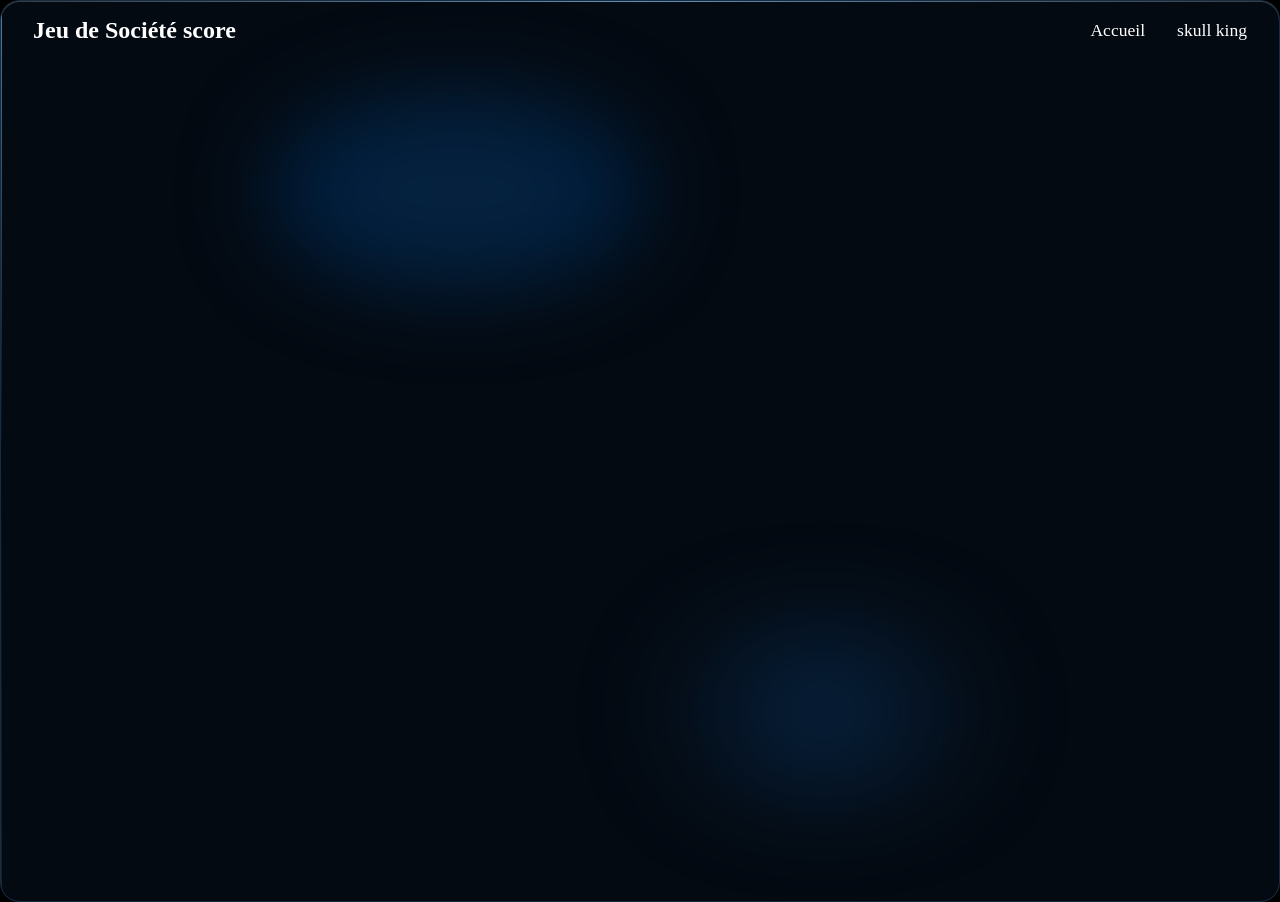
==== index.html @ c108befd "feat : adding menu + reorganisation of button" ====
<!DOCTYPE html>
<html lang="fr">
<head>
    <meta charset="UTF-8">
    <meta name="viewport" content="width=device-width, initial-scale=1.0">
    <link rel="stylesheet" href="index.css">
    <link rel="stylesheet" href="menu.css">
    <title>hub jeu de société score app</title>
</head>
<body>
    <!-- Arrière-plan lumineux et bleuté (nécessaire pour voir le flou sur fond noir) -->
    <div id="full_body" class="glass_body">
        <div class="bg-glow glow1"></div>
        <div class="bg-glow glow2"></div>
        <div id="zone_de_préparation_pour_le_menu"></div>

    </div>

        
</body>
</html>

<script src="menu.js"></script>
<script src="index.js"></script>
<!-- <script src="debug.js"></script> -->
---- index.css ----
body {
    background-color: black;
    color: white;
    margin: 0;
    min-height: 100vh;
    display: flex;
    justify-content: center;
    align-items: center;
    overflow: hidden; /* Évite les barres de défilement si les formes dépassent */
}

button{
    background-color: rgba(10, 25, 47, 0.4); 
    color: #ffffff;
    border-radius: 40px;
    
}

/* 💡 ÉLÉMENT CLÉ : Des formes lumineuses/bleutées en arrière-plan 
   pour que le flou du verre puisse créer l'effet "glasse bleuté" */
.bg-glow {
    position: absolute;
    width: 400px;
    height: 200px;
    background: radial-gradient(circle, #07223e 0%, #001f3f 70%, transparent 100%);
    border-radius: 50%;
    z-index: 0;
    filter: blur(40px);
}
.glow1 { top: 10%; left: 20%; z-index: -1; }
.glow2 { bottom: 10%; right: 20%; background: radial-gradient(circle, #07223e 0%, transparent 80%); z-index: -1; }

#full_body {
  position: relative;
  z-index: 1;
  width: 100vw;
  height: 100vh;
  
  background: rgba(10, 25, 47, 0.4); 
  
  backdrop-filter: blur(30px);
  -webkit-backdrop-filter: blur(30px);
  
  border-radius: 20px;
  
  border: 1px solid rgba(100, 180, 255, 0.2); 
  
  box-shadow: 
    0 8px 32px rgba(0, 0, 0, 0.5),
    inset 0 1px 0 rgba(255, 255, 255, 0.2),
    inset 0 -1px 0 rgba(0, 0, 0, 0.5);
  
  overflow: hidden;
  color: #ffffff;
}

#full_body::before {
  content: '';
  position: absolute;
  top: 0;
  left: 0;
  right: 0;
  height: 1px;
  background: linear-gradient(
    90deg,
    transparent,
    rgba(130, 200, 255, 0.6),
    transparent
  );
}

#full_body::after {
  content: '';
  position: absolute;
  top: 0;
  left: 0;
  width: 1px;
  height: 100%;
  background: linear-gradient(
    180deg,
    rgba(130, 200, 255, 0.6),
    transparent,
    rgba(255, 255, 255, 0.1)
  );
}
---- menu.css ----
/* Style de la barre de navigation */
.navbar {
  display: flex;
  justify-content: space-between;
  align-items: center;
  /* background-color: #333; */
  padding: 1rem 2rem;
  color: white;
}

.logo {
  font-size: 1.5rem;
  font-weight: bold;
}

/* Bouton hamburger (3 tirets) */
.hamburger {
  display: flex;
  flex-direction: column;
  justify-content: space-between;
  width: 30px;
  height: 21px;
  background: transparent;
  border: none;
  cursor: pointer;
  padding: 0;
}

.hamburger .bar {
  height: 3px;
  width: 100%;
  background-color: white;
  border-radius: 10px;
  transition: all 0.3s ease;
}

/* Animation des 3 barres vers une croix "X" */
.hamburger.active .bar:nth-child(1) {
  transform: translateY(9px) rotate(45deg);
}
.hamburger.active .bar:nth-child(2) {
  opacity: 0;
}
.hamburger.active .bar:nth-child(3) {
  transform: translateY(-9px) rotate(-45deg);
}

/* Style du menu de navigation */
.nav-menu {
  display: flex;
  list-style: none;
  margin: 0;
  padding: 0;
}

.nav-item {
  margin-left: 2rem;
}

.nav-link {
  color: white;
  text-decoration: none;
  font-size: 1.1rem;
  transition: color 0.2s ease;
}

.nav-link:hover {
  color: #00bcd4;
}

/* Version Mobile (écran <= 768px) */
@media (max-width: 768px) {
  .hamburger {
    display: flex;
  }

  .nav-menu {
    position: fixed;
    left: -100%;
    top: 60px;
    flex-direction: column;
    background-color:  rgba(10, 25, 47, 0.836);
    width: 100%;
    text-align: center;
    transition: 0.3s ease;
    box-shadow: 0 10px 27px rgba(0, 0, 0, 0.05);
    border-top: white solid 1px;
    border-bottom: white solid 1px;
  }

  .nav-menu.active {
    left: 0;
    z-index: 1;
  }

  .nav-item {
    margin: 1.5rem 0;
  }
}

/* Cache l'icône sur ordinateur */
@media (min-width: 769px) {
  .hamburger {
    display: none;
  }
}
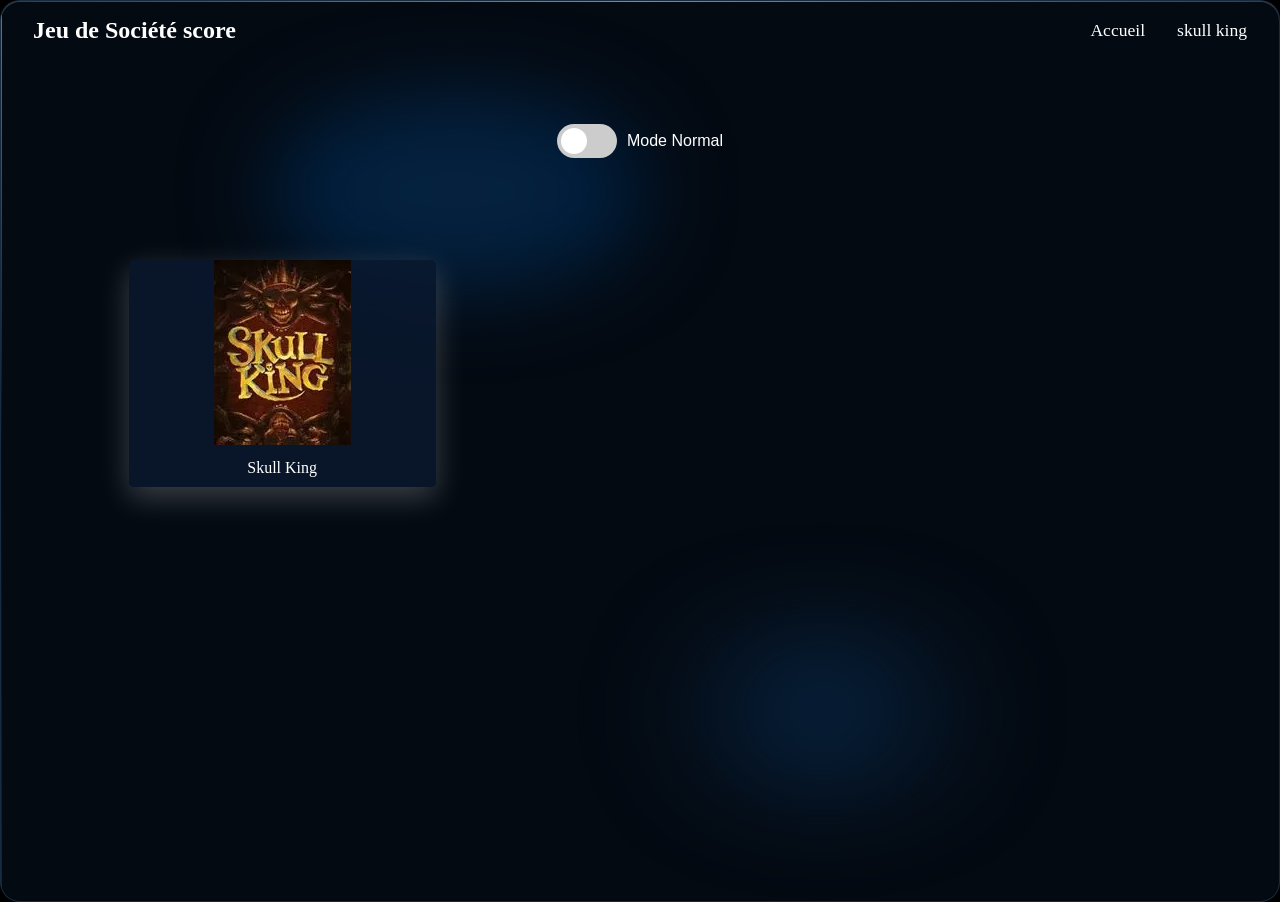
==== commit 38062ce8: "feat : ready to start skull king" ====
--- a/index.html
+++ b/index.html
@@ -8,12 +8,35 @@
     <title>hub jeu de société score app</title>
 </head>
 <body>
+    
     <!-- Arrière-plan lumineux et bleuté (nécessaire pour voir le flou sur fond noir) -->
     <div id="full_body" class="glass_body">
         <div class="bg-glow glow1"></div>
         <div class="bg-glow glow2"></div>
         <div id="zone_de_préparation_pour_le_menu"></div>
 
+        <!-- Le Bouton Switch -->
+        <div class="switch_global">
+        <div class="switch-container">
+          <label class="switch">
+            <input type="checkbox" id="urlSwitch">
+            <span class="slider"></span>
+          </label>
+          <span id="labelMode">Mode Normal</span>
+        </div>
+        </div>
+        
+        <div id="liste_des_jeux">
+            <a href="skull_king.html"
+                data-normal="/skull_king.html" 
+                data-astuce="astuces/skull_king.html"
+                class="slot_de_jeu">
+                <img src="skull_king_logo.jpg" alt=""> 
+                <div class="nom_de_jeu">
+                    Skull King
+                </div>
+            </a>
+        </div>    
     </div>
 
         
--- a/index.css
+++ b/index.css
@@ -6,7 +6,7 @@
     display: flex;
     justify-content: center;
     align-items: center;
-    overflow: hidden; /* Évite les barres de défilement si les formes dépassent */
+    /*overflow: hidden; /* Évite les barres de défilement si les formes dépassent */
 }
 
 button{
@@ -82,4 +82,99 @@
     transparent,
     rgba(255, 255, 255, 0.1)
   );
-}+}
+
+
+
+
+
+#liste_des_jeux{
+  display: grid;
+  grid-template-columns: repeat(3, 1fr);
+  gap: 5%;
+  padding: 3% 10% 0 10%;
+}
+
+.slot_de_jeu{
+  text-align: center;
+  background-color:  rgba(10, 25, 47, 0.836);
+  box-shadow: 0px 10px 30px rgba(255, 255, 255, 0.226);
+  text-decoration: none;
+  color: white;
+  border-radius: 5px;
+
+}
+
+.nom_de_jeu{
+  padding: 10px 0px;
+}
+
+img{
+  max-width: 100%;
+  height: auto;
+}
+
+
+
+/* pour avoir les astuce ou non */
+.switch_global{
+  display: flex;
+  justify-content: center;
+}
+/* Style du conteneur du switch */
+.switch-container {
+
+  display: flex;
+  align-items: center;
+  gap: 10px;
+  margin: 5%;
+  /* margin-bottom: ; */
+  font-family: sans-serif;
+}
+
+/* Le conteneur de l'interrupteur */
+.switch {
+  position: relative;
+  display: inline-block;
+  width: 60px;
+  height: 34px;
+}
+
+/* Cache la checkbox d'origine */
+.switch input {
+  opacity: 0;
+  width: 0;
+  height: 0;
+}
+
+/* Le rail du switch */
+.slider {
+  position: absolute;
+  cursor: pointer;
+  top: 0; left: 0; right: 0; bottom: 0;
+  background-color: #ccc;
+  transition: 0.4s;
+  border-radius: 34px;
+}
+
+/* Le rond du switch */
+.slider:before {
+  position: absolute;
+  content: "";
+  height: 26px;
+  width: 26px;
+  left: 4px;
+  bottom: 4px;
+  background-color: white;
+  transition: 0.4s;
+  border-radius: 50%;
+}
+
+/* Quand le switch est activé (coché) */
+input:checked + .slider {
+  background-color: #2196F3;
+}
+
+input:checked + .slider:before {
+  transform: translateX(26px);
+}
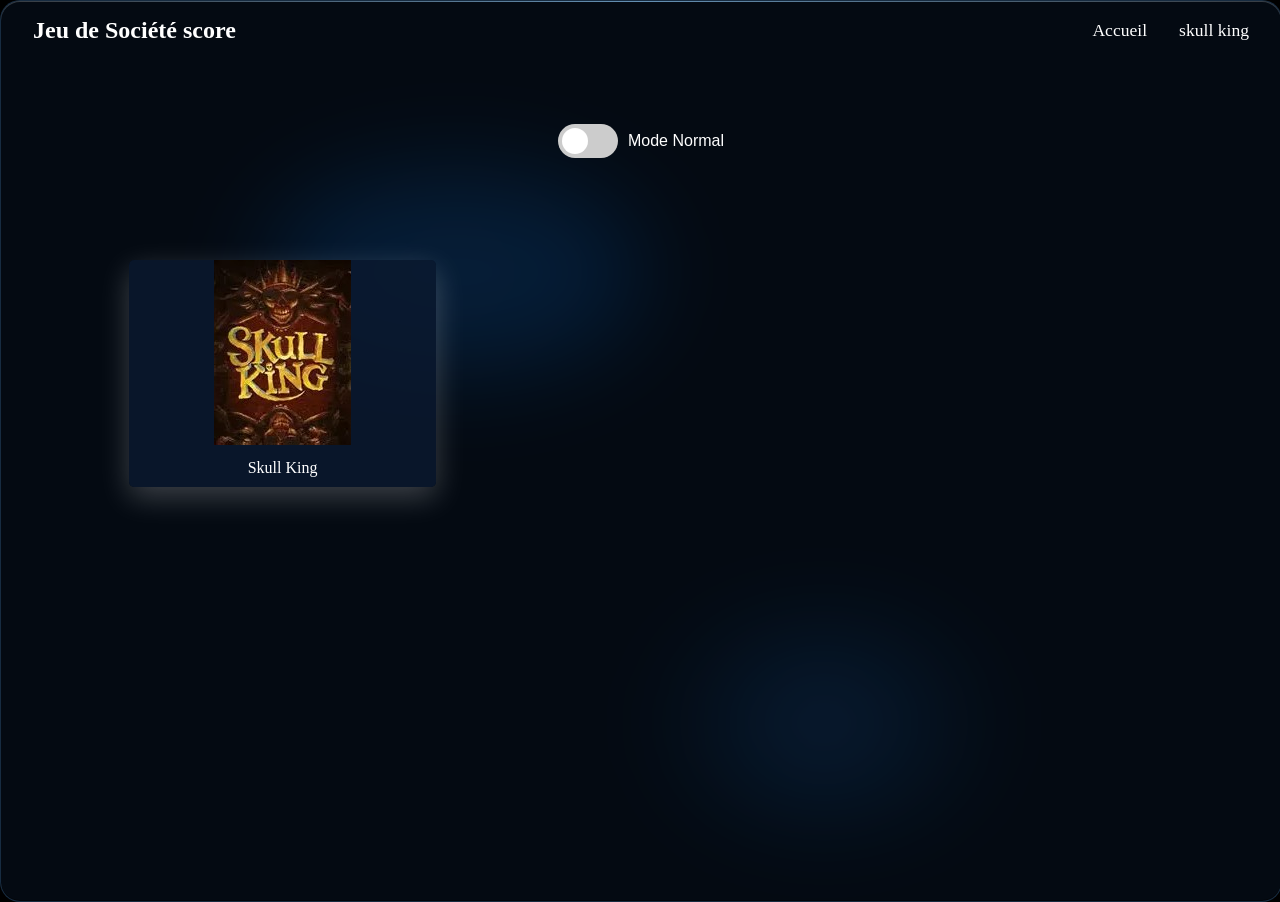
==== commit 83a0895d: "feat : prepare for multiple games" ====
--- a/index.html
+++ b/index.html
@@ -10,9 +10,9 @@
 <body>
     
     <!-- Arrière-plan lumineux et bleuté (nécessaire pour voir le flou sur fond noir) -->
+    <div class="bg-glow glow1"></div>
+    <div class="bg-glow glow2"></div>
     <div id="full_body" class="glass_body">
-        <div class="bg-glow glow1"></div>
-        <div class="bg-glow glow2"></div>
         <div id="zone_de_préparation_pour_le_menu"></div>
 
         <!-- Le Bouton Switch -->
--- a/index.css
+++ b/index.css
@@ -3,10 +3,6 @@
     color: white;
     margin: 0;
     min-height: 100vh;
-    display: flex;
-    justify-content: center;
-    align-items: center;
-    /*overflow: hidden; /* Évite les barres de défilement si les formes dépassent */
 }
 
 button{
@@ -19,22 +15,35 @@
 /* 💡 ÉLÉMENT CLÉ : Des formes lumineuses/bleutées en arrière-plan 
    pour que le flou du verre puisse créer l'effet "glasse bleuté" */
 .bg-glow {
-    position: absolute;
+    position: fixed;
     width: 400px;
     height: 200px;
     background: radial-gradient(circle, #07223e 0%, #001f3f 70%, transparent 100%);
     border-radius: 50%;
     z-index: 0;
     filter: blur(40px);
+    pointer-events: none;
 }
-.glow1 { top: 10%; left: 20%; z-index: -1; }
-.glow2 { bottom: 10%; right: 20%; background: radial-gradient(circle, #07223e 0%, transparent 80%); z-index: -1; }
+.glow1 {
+    position: fixed; 
+    top: 172px;
+    left: 20%;
+    z-index: -1; 
+}
+
+.glow2 {
+    position: fixed;
+    top: 623px;
+    right: 20%;
+    background: radial-gradient(circle, #07223e 0%, transparent 80%);
+    z-index: -1;
+}
 
 #full_body {
   position: relative;
   z-index: 1;
   width: 100vw;
-  height: 100vh;
+  min-height: 100vh;
   
   background: rgba(10, 25, 47, 0.4); 
   
@@ -50,7 +59,7 @@
     inset 0 1px 0 rgba(255, 255, 255, 0.2),
     inset 0 -1px 0 rgba(0, 0, 0, 0.5);
   
-  overflow: hidden;
+  overflow-x: hidden;
   color: #ffffff;
 }
 
@@ -75,7 +84,6 @@
   top: 0;
   left: 0;
   width: 1px;
-  height: 100%;
   background: linear-gradient(
     180deg,
     rgba(130, 200, 255, 0.6),
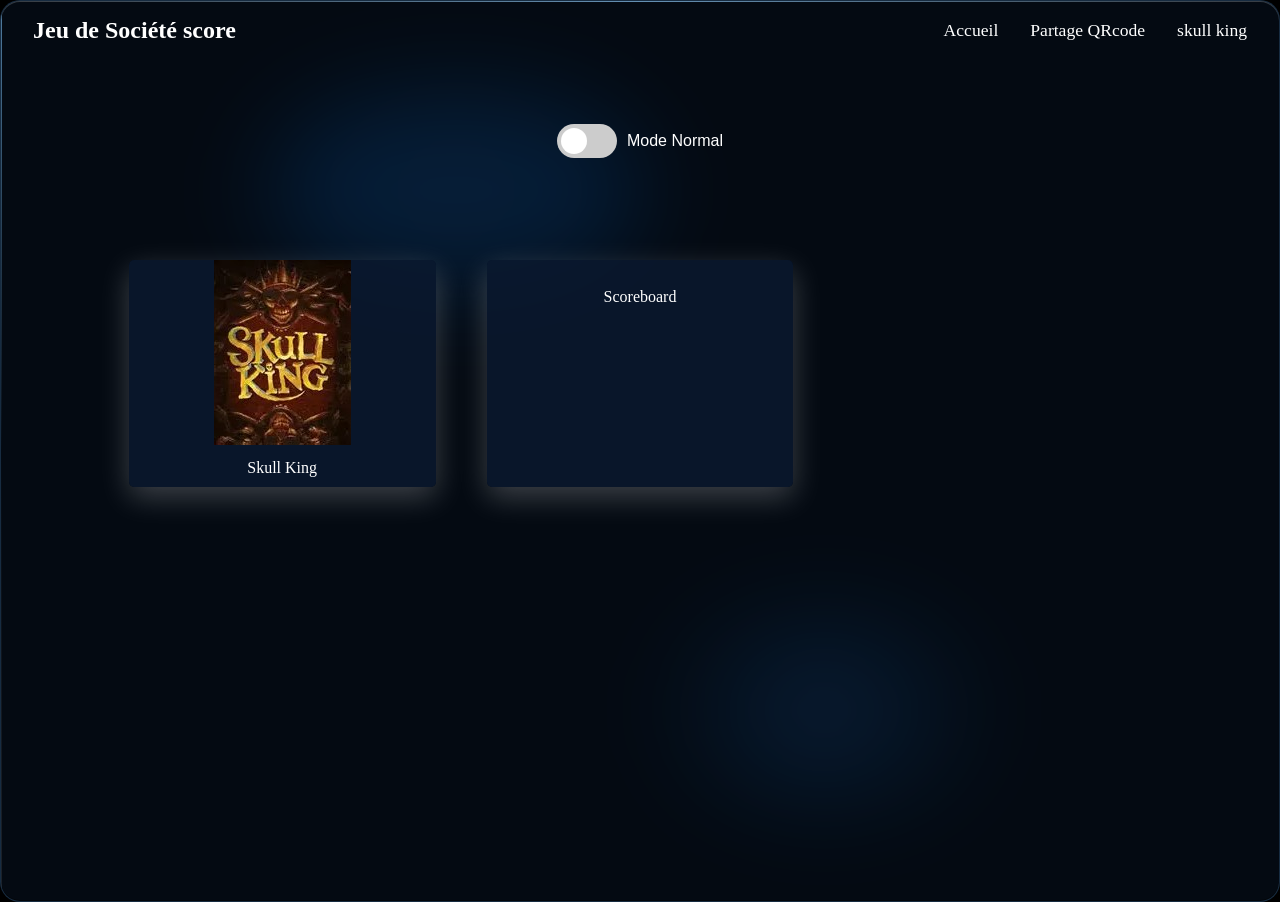
==== commit 50050a96: "adding a global function to create player and table (not for skull king)" ====
--- a/index.html
+++ b/index.html
@@ -3,8 +3,9 @@
 <head>
     <meta charset="UTF-8">
     <meta name="viewport" content="width=device-width, initial-scale=1.0">
+    <link rel="stylesheet" href="/global/page/page.css">
+    <link rel="stylesheet" href="/global/menu.css">
     <link rel="stylesheet" href="index.css">
-    <link rel="stylesheet" href="menu.css">
     <title>hub jeu de société score app</title>
 </head>
 <body>
@@ -27,13 +28,22 @@
         </div>
         
         <div id="liste_des_jeux">
-            <a href="skull_king.html"
-                data-normal="/skull_king.html" 
-                data-astuce="astuces/skull_king.html"
+            <a href="/jeu/skull_king/skull_king.html"
+                data-normal="/jeu/skull_king/skull_king.html" 
+                data-astuce="/astuces/skull_king/index.html"
                 class="slot_de_jeu">
-                <img src="skull_king_logo.jpg" alt=""> 
+                <img src="/img/skull_king_logo.jpg" alt=""> 
                 <div class="nom_de_jeu">
                     Skull King
+                </div>
+            </a>
+            <a href="/jeu/scoreboard/scoreboard.html"
+                data-normal="/jeu/scoreboard/scoreboard.html" 
+                data-astuce="/astuces/jeu/scoreboard/scoreboard.html"
+                class="slot_de_jeu">
+                <img src="/img/" alt=""> 
+                <div class="nom_de_jeu">
+                    Scoreboard
                 </div>
             </a>
         </div>    
@@ -43,6 +53,6 @@
 </body>
 </html>
 
-<script src="menu.js"></script>
+<script src="/global/menu.js"></script>
 <script src="index.js"></script>
 <!-- <script src="debug.js"></script> -->
--- a/global/page/page.css
+++ b/global/page/page.css
@@ -0,0 +1,86 @@
+body {
+    background-color: black;
+    color: white;
+    margin: 0;
+    min-height: 100vh;
+    display: flex;
+    justify-content: center;
+    align-items: center;
+    overflow: hidden; /* Évite les barres de défilement si les formes dépassent */
+}
+
+button{
+    background-color: rgba(10, 25, 47, 0.4); 
+    color: #ffffff;
+    border-radius: 40px;
+    
+}
+
+/* 💡 ÉLÉMENT CLÉ : Des formes lumineuses/bleutées en arrière-plan 
+   pour que le flou du verre puisse créer l'effet "glasse bleuté" */
+.bg-glow {
+    position: absolute;
+    width: 400px;
+    height: 200px;
+    background: radial-gradient(circle, #07223e 0%, #001f3f 70%, transparent 100%);
+    border-radius: 50%;
+    z-index: 0;
+    filter: blur(40px);
+}
+.glow1 { top: 10%; left: 20%; z-index: -1; }
+.glow2 { bottom: 10%; right: 20%; background: radial-gradient(circle, #07223e 0%, transparent 80%); z-index: -1; }
+
+#full_body {
+  position: relative;
+  z-index: 1;
+  width: 100vw;
+  height: 100vh;
+  
+  background: rgba(10, 25, 47, 0.4); 
+  
+  backdrop-filter: blur(30px);
+  -webkit-backdrop-filter: blur(30px);
+  
+  border-radius: 20px;
+  
+  border: 1px solid rgba(100, 180, 255, 0.2); 
+  
+  box-shadow: 
+    0 8px 32px rgba(0, 0, 0, 0.5),
+    inset 0 1px 0 rgba(255, 255, 255, 0.2),
+    inset 0 -1px 0 rgba(0, 0, 0, 0.5);
+  
+  overflow-x: hidden;
+  overflow-y: auto;
+  color: #ffffff;
+}
+
+#full_body::before {
+  content: '';
+  position: absolute;
+  top: 0;
+  left: 0;
+  right: 0;
+  height: 1px;
+  background: linear-gradient(
+    90deg,
+    transparent,
+    rgba(130, 200, 255, 0.6),
+    transparent
+  );
+}
+
+#full_body::after {
+  content: '';
+  position: absolute;
+  top: 0;
+  left: 0;
+  width: 1px;
+  height: 100%;
+  background: linear-gradient(
+    180deg,
+    rgba(130, 200, 255, 0.6),
+    transparent,
+    rgba(255, 255, 255, 0.1)
+  );
+}
--- a/global/menu.css
+++ b/global/menu.css
@@ -0,0 +1,107 @@
+
+/* Style de la barre de navigation */
+.navbar {
+  display: flex;
+  justify-content: space-between;
+  align-items: center;
+  /* background-color: #333; */
+  padding: 1rem 2rem;
+  color: white;
+}
+
+.logo {
+  font-size: 1.5rem;
+  font-weight: bold;
+}
+
+/* Bouton hamburger (3 tirets) */
+.hamburger {
+  display: flex;
+  flex-direction: column;
+  justify-content: space-between;
+  width: 30px;
+  height: 21px;
+  background: transparent;
+  border: none;
+  cursor: pointer;
+  padding: 0;
+}
+
+.hamburger .bar {
+  height: 3px;
+  width: 100%;
+  background-color: white;
+  border-radius: 10px;
+  transition: all 0.3s ease;
+}
+
+/* Animation des 3 barres vers une croix "X" */
+.hamburger.active .bar:nth-child(1) {
+  transform: translateY(9px) rotate(45deg);
+}
+.hamburger.active .bar:nth-child(2) {
+  opacity: 0;
+}
+.hamburger.active .bar:nth-child(3) {
+  transform: translateY(-9px) rotate(-45deg);
+}
+
+/* Style du menu de navigation */
+.nav-menu {
+  display: flex;
+  list-style: none;
+  margin: 0;
+  padding: 0;
+}
+
+.nav-item {
+  margin-left: 2rem;
+}
+
+.nav-link {
+  color: white;
+  text-decoration: none;
+  font-size: 1.1rem;
+  transition: color 0.2s ease;
+}
+
+.nav-link:hover {
+  color: #00bcd4;
+}
+
+/* Version Mobile (écran <= 768px) */
+@media (max-width: 768px) {
+  .hamburger {
+    display: flex;
+  }
+
+  .nav-menu {
+    position: fixed;
+    left: -100%;
+    top: 60px;
+    flex-direction: column;
+    background-color:  rgba(10, 25, 47, 0.836);
+    width: 100%;
+    text-align: center;
+    transition: 0.3s ease;
+    box-shadow: 0 10px 27px rgba(0, 0, 0, 0.05);
+    border-top: white solid 1px;
+    border-bottom: white solid 1px;
+  }
+
+  .nav-menu.active {
+    left: 0;
+    z-index: 1;
+  }
+
+  .nav-item {
+    margin: 1.5rem 0;
+  }
+}
+
+/* Cache l'icône sur ordinateur */
+@media (min-width: 769px) {
+  .hamburger {
+    display: none;
+  }
+}
--- a/index.css
+++ b/index.css
@@ -1,95 +1,13 @@
-body {
-    background-color: black;
-    color: white;
-    margin: 0;
-    min-height: 100vh;
-}
-
-button{
-    background-color: rgba(10, 25, 47, 0.4); 
-    color: #ffffff;
-    border-radius: 40px;
-    
-}
-
-/* 💡 ÉLÉMENT CLÉ : Des formes lumineuses/bleutées en arrière-plan 
-   pour que le flou du verre puisse créer l'effet "glasse bleuté" */
 .bg-glow {
     position: fixed;
-    width: 400px;
-    height: 200px;
-    background: radial-gradient(circle, #07223e 0%, #001f3f 70%, transparent 100%);
-    border-radius: 50%;
-    z-index: 0;
-    filter: blur(40px);
     pointer-events: none;
 }
 .glow1 {
     position: fixed; 
-    top: 172px;
-    left: 20%;
-    z-index: -1; 
 }
 
 .glow2 {
     position: fixed;
-    top: 623px;
-    right: 20%;
-    background: radial-gradient(circle, #07223e 0%, transparent 80%);
-    z-index: -1;
-}
-
-#full_body {
-  position: relative;
-  z-index: 1;
-  width: 100vw;
-  min-height: 100vh;
-  
-  background: rgba(10, 25, 47, 0.4); 
-  
-  backdrop-filter: blur(30px);
-  -webkit-backdrop-filter: blur(30px);
-  
-  border-radius: 20px;
-  
-  border: 1px solid rgba(100, 180, 255, 0.2); 
-  
-  box-shadow: 
-    0 8px 32px rgba(0, 0, 0, 0.5),
-    inset 0 1px 0 rgba(255, 255, 255, 0.2),
-    inset 0 -1px 0 rgba(0, 0, 0, 0.5);
-  
-  overflow-x: hidden;
-  color: #ffffff;
-}
-
-#full_body::before {
-  content: '';
-  position: absolute;
-  top: 0;
-  left: 0;
-  right: 0;
-  height: 1px;
-  background: linear-gradient(
-    90deg,
-    transparent,
-    rgba(130, 200, 255, 0.6),
-    transparent
-  );
-}
-
-#full_body::after {
-  content: '';
-  position: absolute;
-  top: 0;
-  left: 0;
-  width: 1px;
-  background: linear-gradient(
-    180deg,
-    rgba(130, 200, 255, 0.6),
-    transparent,
-    rgba(255, 255, 255, 0.1)
-  );
 }
 
 
